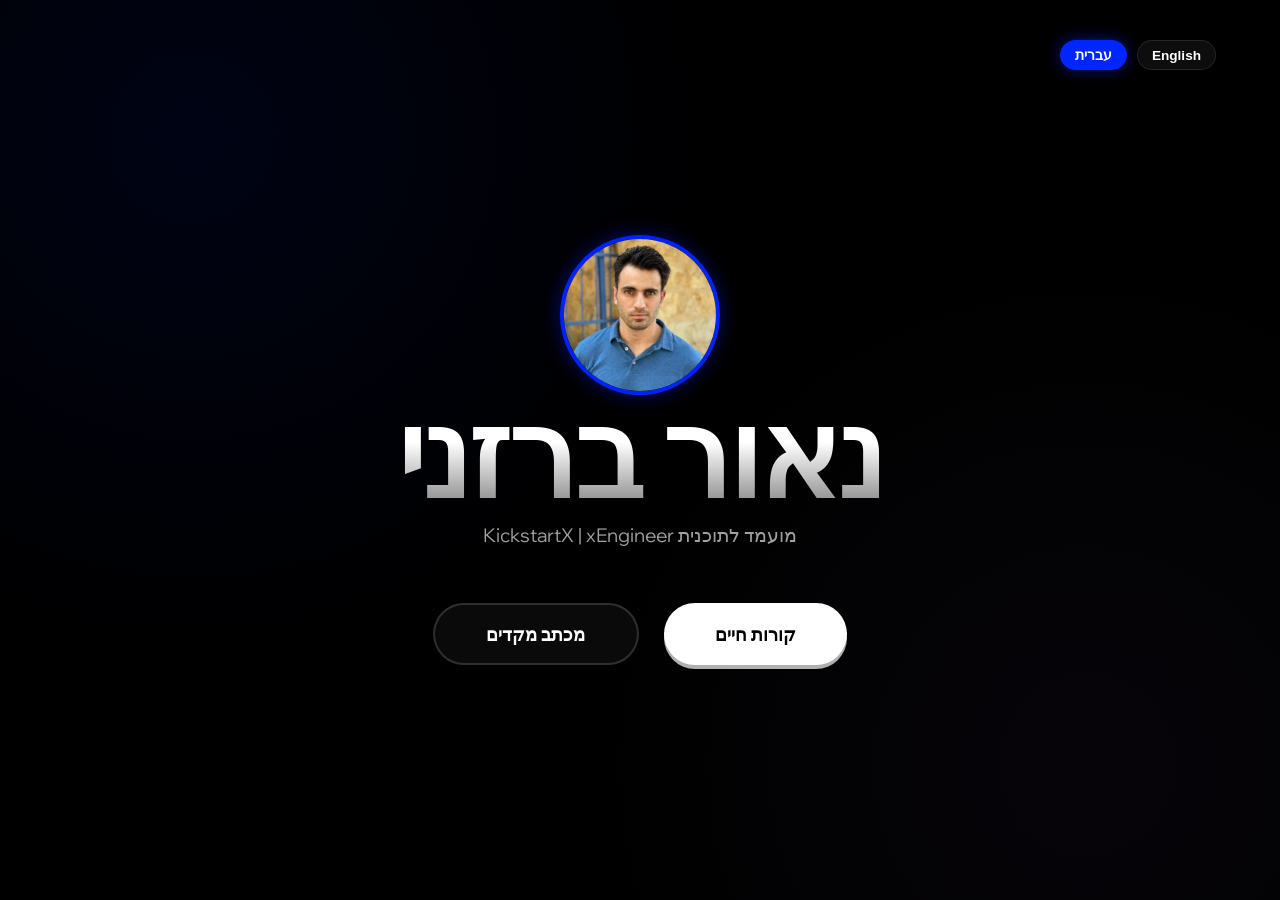
==== index.html @ b4fd2a39 "Add files via upload" ====
<!doctype html>
<html lang="he" dir="rtl">
  <head>
    <meta charset="UTF-8" />
    <meta name="viewport" content="width=device-width, initial-scale=1.0" />
    <title>Naor Barazani | xEngineer Candidate</title>
    <link rel="stylesheet" href="style.css" />
    <link rel="preconnect" href="https://fonts.googleapis.com" />
    <link rel="preconnect" href="https://fonts.gstatic.com" crossorigin />
    <link
      href="https://fonts.googleapis.com/css2?family=Wix+Madefor+Display:wght@400;500;700;800&display=swap"
      rel="stylesheet"
    />
  </head>
  <body class="index-page lang-he">
    <header class="header">
      <div class="lang-switch">
        <button class="lang-btn" id="btn-en" onclick="setLanguage('en')">
          English
        </button>
        <button class="lang-btn active" id="btn-he" onclick="setLanguage('he')">
          עברית
        </button>
      </div>
    </header>

    <main class="main-content">
      <div class="profile-container">
        <img src="naor.jpg" alt="Naor Barazani" class="profile-img" />
      </div>
      <h1 class="hero-title" id="text-title">נאור ברזני</h1>
      <p class="hero-subtitle" id="text-subtitle">
        מועמד לתוכנית KickstartX | xEngineer
      </p>

      <div class="cta-buttons">
        <a href="cv.html" class="btn-main btn-cv" id="text-cv">קורות חיים</a>
        <a href="coverletter.html" class="btn-main btn-cover" id="text-cover"
          >מכתב מקדים</a
        >
      </div>
    </main>

    <div class="pdf-download">
      <a href="Naor_Barazani_CV.pdf" download class="btn-pdf">
        <svg
          width="16"
          height="16"
          viewBox="0 0 16 16"
          fill="none"
          xmlns="http://www.w3.org/2000/svg"
        >
          <path d="M8 11L3 6H6V1H10V6H13L8 11Z" fill="white" />
          <path d="M1 13H15V15H1V13Z" fill="white" />
        </svg>
        <span id="text-pdf">הורד PDF</span>
      </a>
    </div>

    <script src="script.js"></script>
  </body>
</html>
---- style.css ----
/* --- UI Variables --- */
:root {
  --bg-dark: #000000;
  --wix-blue: #0026ff;
  --wix-glow: rgba(0, 38, 255, 0.5);
  --text-main: #ffffff;
  --text-dim: #a1a1a1;
  --font-main: "Wix Madefor Display", sans-serif;
  --transition: all 0.3s cubic-bezier(0.4, 0, 0.2, 1);
}

* {
  margin: 0;
  padding: 0;
  box-sizing: border-box;
}

body {
  font-family: var(--font-main);
  background-color: var(--bg-dark);
  color: var(--text-main);
  min-height: 100vh;
  display: flex;
  flex-direction: column;
  overflow-x: hidden;
  background-image:
    radial-gradient(
      circle at 15% 15%,
      rgba(0, 38, 255, 0.08) 0%,
      transparent 40%
    ),
    radial-gradient(
      circle at 85% 85%,
      rgba(127, 83, 172, 0.05) 0%,
      transparent 40%
    );
}

/* --- Header & Navigation --- */
.header {
  width: 100%;
  padding: 2.5rem 5%;
  position: fixed;
  top: 0;
  z-index: 1000;
  display: flex;
}

[dir="rtl"] .header {
  justify-content: flex-start;
}
[dir="ltr"] .header {
  justify-content: flex-end;
}

.lang-btn {
  background: rgba(255, 255, 255, 0.05);
  border: 1px solid rgba(255, 255, 255, 0.1);
  color: var(--text-dim);
  padding: 8px 18px;
  border-radius: 100px;
  cursor: pointer;
  font-weight: 600;
  transition: var(--transition);
}

.lang-btn.active {
  background: var(--wix-blue);
  color: white;
  box-shadow: 0 0 15px var(--wix-glow);
}

/* --- Hero Content --- */
/* Existing container - keeps everything centered */
.main-content {
  flex: 1;
  display: flex;
  flex-direction: column;
  justify-content: center;
  align-items: center;
  text-align: center;
  padding: 0 5%;
}

/* New: Profile image wrapper */
.profile-wrapper {
  margin-bottom: 2rem; /* Spacing between image and name */
  display: flex;
  justify-content: center;
  align-items: center;
}

/* New: Circular profile image with your brand's neon blue border */
.profile-img {
  width: 160px; /* Adjust size as needed */
  height: 160px;
  border-radius: 50%; /* Makes the image circular */
  object-fit: cover; /* Prevents image distortion */
  border: 4px solid #0022ff; /* Your signature blue color */
  box-shadow: 0 0 20px rgba(0, 34, 255, 0.4); /* Neon glow effect */
  transition:
    transform 0.3s ease,
    box-shadow 0.3s ease; /* Smooth hover animation */
}

/* Subtle hover effect for better UX */
.profile-img:hover {
  transform: scale(1.05);
  box-shadow: 0 0 30px rgba(0, 34, 255, 0.6);
}

.hero-title {
  font-weight: 800;
  line-height: 0.9;
  margin-bottom: 1rem;
  background: linear-gradient(180deg, #ffffff 40%, #888888 100%);
  -webkit-background-clip: text;
  background-clip: text;
  -webkit-text-fill-color: transparent;
  transition: all 0.3s ease;
  display: block;
  margin-left: auto;
  margin-right: auto;
}

/* --- התיקון הקריטי לאיזון הכותרות --- */

/* הגדרות לעברית */
.lang-he .hero-title {
  font-size: clamp(3.5rem, 10vw, 7.5rem);
  letter-spacing: -2px;
  max-width: 100%;
}

/* הגדרות לאנגלית - הקטנה דרסטית של ה-Viewport units */
.lang-en .hero-title {
  /* הקטנו מ-10vw ל-7.5vw כדי שהאותיות יהיו באותה פרופורציה לעברית */
  font-size: clamp(2.5rem, 7.5vw, 5.5rem);
  letter-spacing: -3px;
  max-width: 15ch; /* הגבלת רוחב לפי כמות תווים */
}

.hero-subtitle {
  font-size: clamp(0.9rem, 1.8vw, 1.2rem);
  color: var(--text-dim);
  margin-bottom: 3.5rem;
}

/* --- Buttons --- */
.cta-buttons {
  display: flex;
  gap: 25px;
}

.btn-main {
  padding: 1.1rem 3.2rem;
  font-size: 1.1rem;
  font-weight: 800;
  text-decoration: none;
  border-radius: 100px;
  transition: var(--transition);
  display: flex;
  align-items: center;
  justify-content: center;
  text-transform: uppercase;
}

.btn-cv {
  background: #ffffff;
  color: #000000;
  box-shadow: 0 4px 0px #b0b0b0;
}

.btn-cv:hover {
  transform: translateY(-5px);
  background: var(--wix-blue);
  color: #ffffff;
  box-shadow: 0 15px 30px var(--wix-glow);
}

.btn-cover {
  background: rgba(255, 255, 255, 0.04);
  color: #ffffff;
  border: 2px solid rgba(255, 255, 255, 0.15);
  backdrop-filter: blur(12px);
  -webkit-backdrop-filter: blur(12px);
}

.btn-cover:hover {
  transform: translateY(-5px);
  border-color: #ffffff;
  background: rgba(255, 255, 255, 0.1);
}

/* הסרת PDF בדף הבית */
.index-page .pdf-download {
  display: none !important;
}

/* --- Mobile Fixes --- */
@media (max-width: 768px) {
  .cta-buttons {
    flex-direction: column;
    width: 100%;
    gap: 15px;
  }
  .btn-main {
    width: 100%;
    padding: 1rem;
  }

  .lang-en .hero-title {
    font-size: 2.8rem;
  }
  .lang-he .hero-title {
    font-size: 3.5rem;
  }
}

/* Container - הגדלת השוליים הפנימיים לאחידות */
.resume-container {
  max-width: 800px;
  width: 100%;
  margin: 40px auto; /* הוספת מרווח של 40 פיקסלים מלמעלה ומרכוז */

  /* הפרדה ויזואלית: רקע אפור כהה ובורדר לבן בולט */
  background: rgba(30, 30, 35, 0.95);
  border: 1.5px solid #ffffff; /* הבורדר הלבן שביקשת */

  border-radius: 12px;
  padding: 60px;
  box-shadow: 0 40px 100px rgba(0, 0, 0, 0.8);
  position: relative; /* מבטיח שהבורדר ירונדר נכון בשכבה שלו */
  z-index: 1;
}

.resume-page {
  padding-top: 100px; /* מרווח שמאפשר לבורדר העליון לנשום מתחת לתפריט */
  background-color: #000;
  min-height: 100vh;
}

/* יישור טקסט דו-צדדי - זה מה שיוצר קווים ישרים בסוף כל שורה */
.resume-section {
  margin-bottom: 40px;
  text-align: justify;
  text-justify: inter-word;
}

/* כותרות סקשן - נשארות במרכז ליצירת סדר ויזואלי */
.resume-section h3 {
  text-align: center;
  color: var(--wix-blue);
  border-bottom: 1px solid rgba(0, 38, 255, 0.3);
  display: block;
  padding-bottom: 10px;
  margin-bottom: 25px;
  font-size: 1.2rem;
}

/* כותרות תפקיד - יישור לקצוות (שם תפקיד בימין, תאריך בשמאל) */
.experience-item {
  margin-bottom: 30px;
}

.item-header {
  display: flex;
  justify-content: space-between; /* זה יוצר יישור מושלם לקצוות */
  align-items: baseline;
  margin-bottom: 10px;
  border-right: 3px solid var(--wix-blue);
  padding-right: 15px;
}

/* רשימות - יישור נקי ללא גלישה מבולגנת */
ul {
  padding-right: 20px;
  list-style: none;
  text-align: right; /* מוודא שהרשימה לא נמרחת ב-justify אם היא קצרה */
}

li {
  position: relative;
  margin-bottom: 10px;
  color: var(--text-dim);
}

li::before {
  content: "•";
  color: var(--wix-blue);
  position: absolute;
  right: -15px;
}

/* --- Header ניווט מעוצב --- */
.main-nav {
  position: fixed;
  top: 0;
  left: 0;
  right: 0;
  height: 80px;
  background: rgba(0, 0, 0, 0.85); /* מעט יותר אטום כדי להפריד מהתוכן */
  backdrop-filter: blur(15px);
  -webkit-backdrop-filter: blur(15px);
  display: flex;
  justify-content: space-between;
  align-items: center;
  padding: 0 60px;
  border-bottom: 1px solid rgba(255, 255, 255, 0.1);
  z-index: 1000; /* נשאר מעל הכל */
}

/* איזון הצדדים כדי שהמרכז יהיה מדויק */
.lang-switch,
.nav-spacer {
  flex: 1;
  display: flex;
  gap: 10px;
}

.nav-spacer {
  justify-content: flex-end; /* שומר על איזון ויזואלי */
}

/* תפריט הניווט המרכזי */
.nav-links {
  flex: 2;
  display: flex;
  justify-content: center;
  gap: 35px;
}

.nav-item {
  color: #ffffff;
  text-decoration: none;
  font-size: 1rem;
  font-weight: 600;
  letter-spacing: 0.5px;
  position: relative;
  padding: 10px 0;
  transition: var(--transition);
  opacity: 0.8;
}

.nav-item:hover {
  opacity: 1;
  color: var(--wix-blue);
}

/* אפקט קו תחתון אופנתי ב-Hover */
.nav-item::after {
  content: "";
  position: absolute;
  bottom: 0;
  left: 50%;
  width: 0;
  height: 2px;
  background: var(--wix-blue);
  transition: 0.3s;
  transform: translateX(-50%);
}

.nav-item:hover::after {
  width: 100%;
}

/* כפתורי שפה */
.lang-btn {
  background: rgba(255, 255, 255, 0.05);
  border: 1px solid rgba(255, 255, 255, 0.1);
  color: white;
  padding: 6px 14px;
  border-radius: 20px;
  font-size: 0.85rem;
  cursor: pointer;
  text-decoration: none;
  transition: 0.3s;
}

.lang-btn:hover {
  background: rgba(255, 255, 255, 0.15);
}

.lang-btn.active {
  background: var(--wix-blue);
  border-color: var(--wix-blue);
  box-shadow: 0 0 15px var(--wix-glow);
}

/* התאמה לנייד */
@media (max-width: 768px) {
  .main-nav {
    padding: 0 20px;
  }
  .nav-links {
    gap: 15px;
  }
  .nav-item {
    font-size: 0.9rem;
  }
}

/* עיצוב כפתור הלינק לפרויקט */
.project-link {
  display: inline-flex;
  align-items: center;
  margin-top: 10px;
  padding: 8px 16px;
  background: rgba(0, 153, 255, 0.1); /* כחול שקוף עדין */
  color: #0099ff; /* הכחול של Wix */
  border: 1px solid #0099ff;
  border-radius: 4px;
  text-decoration: none;
  font-size: 0.85rem;
  font-weight: 600;
  transition: all 0.3s ease;
}

.project-link:hover {
  background: #0099ff;
  color: #ffffff;
  box-shadow: 0 0 15px rgba(0, 153, 255, 0.4);
  transform: translateY(-2px);
}

/* הוספת רווח קטן לחץ */
.project-link::after {
  margin-right: 8px; /* בגלל שהדף ב-RTL */
  transition: transform 0.3s ease;
}

.project-link:hover::after {
  transform: translateX(-5px); /* מזיז את החץ שמאלה ב-Hover */
}

/* עיצוב הכותרת הכחולה הממורכזת */
.section-title {
  color: #0022ff; /* או הכחול הספציפי שבו השתמשת לניסיון תעסוקתי */
  text-align: center;
  font-size: 1.5rem;
  margin-bottom: 20px;
  font-weight: bold;
}

/* עיצוב הטקסט שמתחת לכותרת */
.profile-text {
  font-size: 0.95rem; /* גודל זהה לטקסט הפירוט ב-li */
  color: #e0e0e0; /* צבע הטקסט הבהיר מהתמונה */
  line-height: 1.6;
  text-align: right; /* יישור לימין כפי שמופיע בתמונות ה-RTL שלך */
  margin: 0 auto 30px auto;
  max-width: 90%; /* מבטיח שהטקסט יישאר ממורכז ויזואלית בדף */
}

.resume-header {
  text-align: center; /* ממרכז את כל התוכן בראש הדף */
  margin-bottom: 40px;
  padding: 20px 0;
}

.resume-header h1 {
  font-size: 2.2rem;
  color: #ffffff; /* לבן כפי שמופיע בתמונה */
  margin-bottom: 5px;
  font-weight: bold;
}

.tagline {
  font-size: 1.2rem;
  color: #0022ff; /* הכחול שבו השתמשת לכותרות הראשיות */
  margin-bottom: 15px;
  font-weight: normal;
}

.contact-info {
  font-size: 0.95rem;
  color: #e0e0e0; /* אפור בהיר שתואם לטקסט הפירוט */
  display: flex;
  justify-content: center; /* ממרכז את פרטי הקשר בשורה אחת */
  gap: 10px;
}

.sep {
  color: #555; /* צבע עדין למפרידים */
}

.download-btn {
  padding: 8px 18px;
  font-size: 0.85rem;
  /* רקע כחול בולט */
  background-color: #0022ff;
  /* טקסט לבן לניגודיות */
  color: #ffffff;
  border: 1px solid #0022ff;
  border-radius: 4px;
  text-decoration: none;
  font-weight: bold;
  transition: all 0.3s ease;
  display: inline-flex;
  align-items: center;
  gap: 8px;
  /* הוספת צל עדין שייתן עומק */
  box-shadow: 0 2px 10px rgba(0, 34, 255, 0.3);
}

/* אפקט מעבר עכבר - להיפך (Outline) */
.download-btn:hover {
  background-color: transparent;
  color: #0022ff;
  box-shadow: 0 4px 15px rgba(0, 34, 255, 0.5);
  transform: translateY(-1px);
}

/* 1. הגדרת כיווניות גלובלית LTR (Left-to-Right) */
body.en-version {
  direction: ltr; /* מחליף את ה-RTL של הגרסה העברית */
  text-align: left; /* יישור ברירת מחדל לשמאל */
  unicode-bidi: embed;
}

/* 2. ניווט עליון (הדוגמה שבתמונה) */
.en-version header {
  flex-direction: row; /* מבטיח יישור לשמאל */
  justify-content: flex-start; /* דוחף הכל לשמאל */
}

/* 3. כותרת הפרופיל והפרטים האישיים */
.en-version .cv-header {
  text-align: center; /* השם והתואר נשארים ממורכזים */
}

.en-version .tagline {
  /* התואר הכחול "AI Full Stack Developer" נשאר ממורכז */
  text-align: center;
}

.en-version .contact-info {
  text-align: center; /* שורת פרטי הקשר נשארת ממורכזת */
}

/* 4. פסקת הפרופיל האישי */
.en-version .profile-paragraph {
  direction: ltr; /* מוודא זרימה משמאל לימין */
  text-align: justify; /* יישור לשני הצדדים */

  /* תוספות מומלצות לאנגלית: */
  hyphens: auto; /* מאפשר שבירת מילים עם מקף כדי למנוע רווחים ענקיים */
  line-height: 1.6; /* רווח שורה שמשפר מאוד את הקריאות ביישור כזה */
  text-justify: inter-word; /* אלגוריתם יישור שטוב במיוחד לדפדפנים מודרניים */
}

/* הקונטיינר הראשי של הפריט */
.en-item {
  direction: ltr;
  text-align: left;
  margin-bottom: 30px;
}

/* הכותרת עם הפס הכחול בצד שמאל */
.en-header {
  display: flex;
  justify-content: space-between;
  align-items: baseline;
  border-left: 2px solid #0022ff; /* הקו עובר לשמאל */
  border-right: none; /* מוודא שאין קו בימין */
  padding-left: 15px; /* רווח מהקו הכחול */
  padding-right: 0;
  margin-bottom: 15px;
}

/* הגדרות הרשימה */
.en-list {
  list-style: none;
  padding-left: 25px; /* רווח בשמאל בשביל הנקודות */
  padding-right: 0;
}

/* הנקודה הכחולה (הבולט) בצד שמאל */
.en-li {
  position: relative;
  margin-bottom: 12px;
  line-height: 1.5;
}

.en-li::before {
  content: "•";
  color: #0022ff;
  font-weight: bold;
  position: absolute;
  left: -15px; /* מציב את הנקודה משמאל לטקסט */
  top: 0;
}

/* יישור כפתור הלינק לשמאל */
.en-item .project-link {
  display: inline-block;
  margin-top: 8px;
}
/* 5. סקשנים של ניסיון תעסוקתי והשכלה */
.en-version .section-title {
  /* הכותרות הכחולות (כמו "Professional Experience") */
  text-align: center;
}

/* 6. פריט ניסיון בודד (הכותרת של התפקיד והתאריכים) */
.en-version .experience-header {
  flex-direction: row;
  justify-content: space-between; /* התפקיד לשמאל, התאריכים לימין */
  width: 100%;
}

.en-version .job-title-group {
  text-align: left; /* התפקיד ושם החברה מיושרים לשמאל */
}

.en-version .date-range {
  text-align: right; /* התאריכים (2025-Present) מיושרים לימין */
}

/* 7. בולטים (ה-li) של פירוט התפקיד */
.en-version .experience-details li {
  text-align: left;
  direction: ltr;
  padding-left: 0;
  padding-right: 0;
}

/* 8. המפריד הכחול הצדי */
.en-version .details-divider {
  border-right: none;
  border-left: 3px solid #0022ff; /* מעביר את הקו הכחול לצד שמאל */
  padding-right: 0;
  padding-left: 15px;
  margin-right: 0;
  margin-left: 15px;
}

/* 9. הבולטים הכחולים (הנקודה שבצד) */
.en-version .bullet {
  right: auto;
  left: -18px; /* מעביר את הנקודה לצד שמאל של הטקסט */
}

/* --- Cover Letter Page Specific Styles --- */

.subpage {
  font-family: var(--font-main);
  background-color: var(--bg-dark); /* #000000 */
  color: var(--text-main); /* #ffffff */
  min-height: 100vh;
  /* הרקע המדורג מה-CV */
  background-image:
    radial-gradient(
      circle at 15% 15%,
      rgba(0, 38, 255, 0.08) 0%,
      transparent 40%
    ),
    radial-gradient(
      circle at 85% 85%,
      rgba(127, 83, 172, 0.05) 0%,
      transparent 40%
    );
  display: flex;
  flex-direction: column;
}

.cover-letter-text {
  max-width: 800px;
  width: 90%;
  margin: 100px auto 40px auto;
  padding: 60px;

  /* עיצוב הקונטיינר כפי שביקשת - כמו ב-CV */
  background: rgba(30, 30, 35, 0.95); /* הרקע הכהה של ה-CV */
  border: 1.5px solid #ffffff; /* הבורדר הלבן */
  border-radius: 12px;
  box-shadow: 0 40px 100px rgba(0, 0, 0, 0.8);

  line-height: 1.8;
  color: var(--text-main); /* לבן לכותרות ולטקסט כללי */
}

.cover-letter-text h1 {
  font-size: clamp(2rem, 5vw, 2.5rem);
  color: var(--text-main);
  text-align: center;
  margin-bottom: 40px;
  font-weight: 800;
  border-bottom: 3px solid var(--wix-blue); /* פס כחול מתחת לכותרת */
  display: inline-block;
  padding-bottom: 10px;
  /* אפקט גרדיאנט לכותרת כמו ב-CV */
  background: linear-gradient(180deg, #ffffff 40%, #888888 100%);
  -webkit-background-clip: text;
  background-clip: text;
  -webkit-text-fill-color: transparent;
}

.cover-letter-text p {
  margin-bottom: 25px;
  font-size: 1.05rem;
  color: var(--text-dim); /* אפור בהיר #a1a1a1 לקריאות נוחה */
  text-align: justify;
  text-justify: inter-word;
}

.cover-letter-text .intro {
  font-size: 1.25rem;
  margin-bottom: 30px;
  color: var(--text-main);
}

.cover-letter-text strong {
  color: var(--wix-blue); /* #0026ff - הכחול של Wix להדגשות */
  font-weight: 700;
}

.cover-letter-text .closing {
  margin-top: 40px;
  border-top: 1px solid rgba(255, 255, 255, 0.1);
  padding-top: 20px;
}

/* סגנון לקישור החזרה */
.back-link {
  display: inline-block;
  margin: 20px;
  text-decoration: none;
  color: var(--text-dim);
  font-weight: bold;
  transition: var(--transition);
}

.back-link:hover {
  color: var(--wix-blue);
  transform: translateX(5px);
}

/* התאמה לנייד */
@media (max-width: 768px) {
  .cover-letter-text {
    margin: 80px 15px 20px 15px;
    padding: 30px;
    text-align: right; /* ביטול ה-justify בנייד */
  }

  .cover-letter-text h1 {
    font-size: 1.8rem;
  }
}
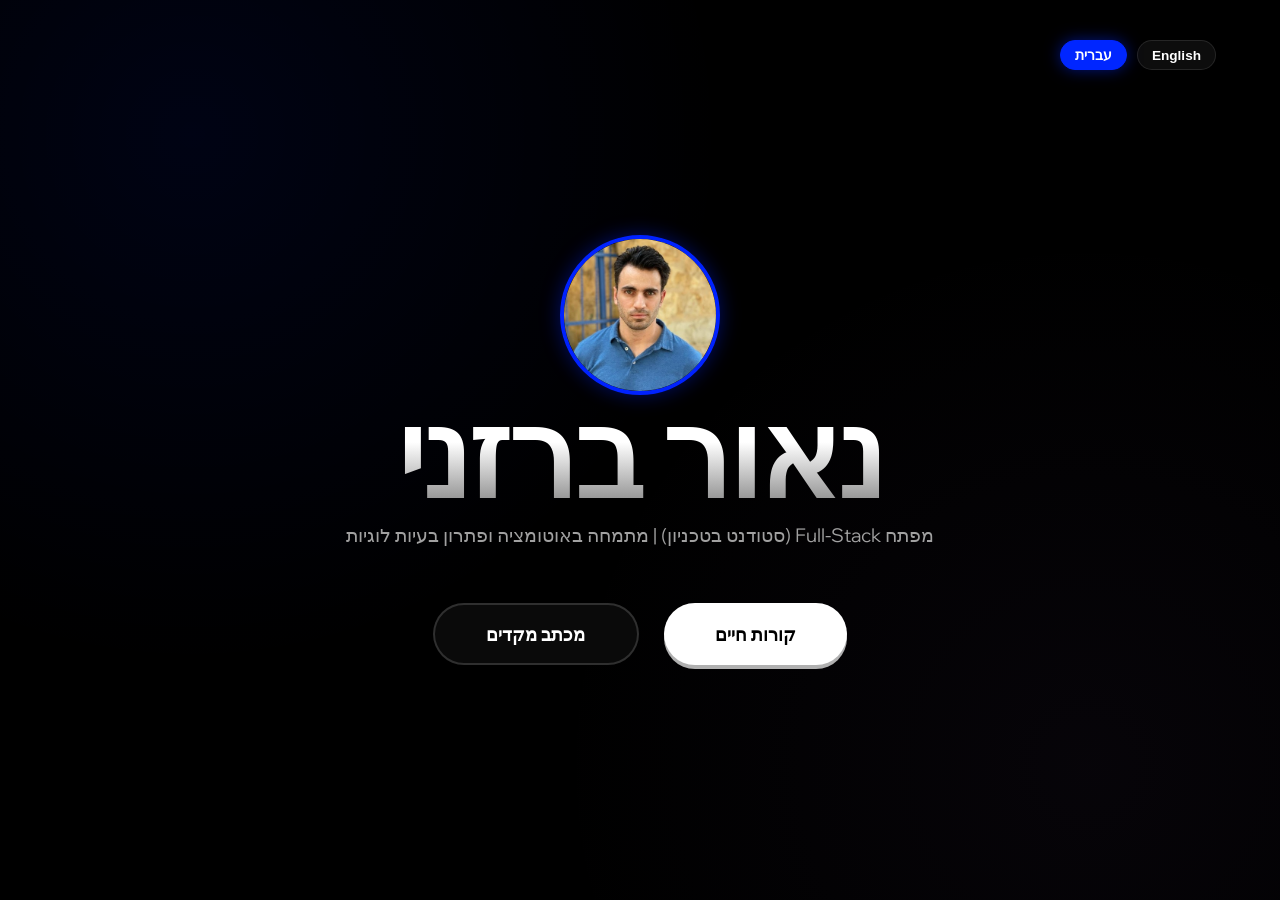
==== commit 19123e75: "Add files via upload" ====
--- a/index.html
+++ b/index.html
@@ -30,7 +30,7 @@
       </div>
       <h1 class="hero-title" id="text-title">נאור ברזני</h1>
       <p class="hero-subtitle" id="text-subtitle">
-        מועמד לתוכנית KickstartX | xEngineer
+        מפתח Full-Stack (סטודנט בטכניון) | מתמחה באוטומציה ופתרון בעיות לוגיות
       </p>
 
       <div class="cta-buttons">
@@ -41,7 +41,7 @@
       </div>
     </main>
 
-    <div class="pdf-download">
+    <!-- <div class="pdf-download">
       <a href="Naor_Barazani_CV.pdf" download class="btn-pdf">
         <svg
           width="16"
@@ -55,7 +55,7 @@
         </svg>
         <span id="text-pdf">הורד PDF</span>
       </a>
-    </div>
+    </div> -->
 
     <script src="script.js"></script>
   </body>
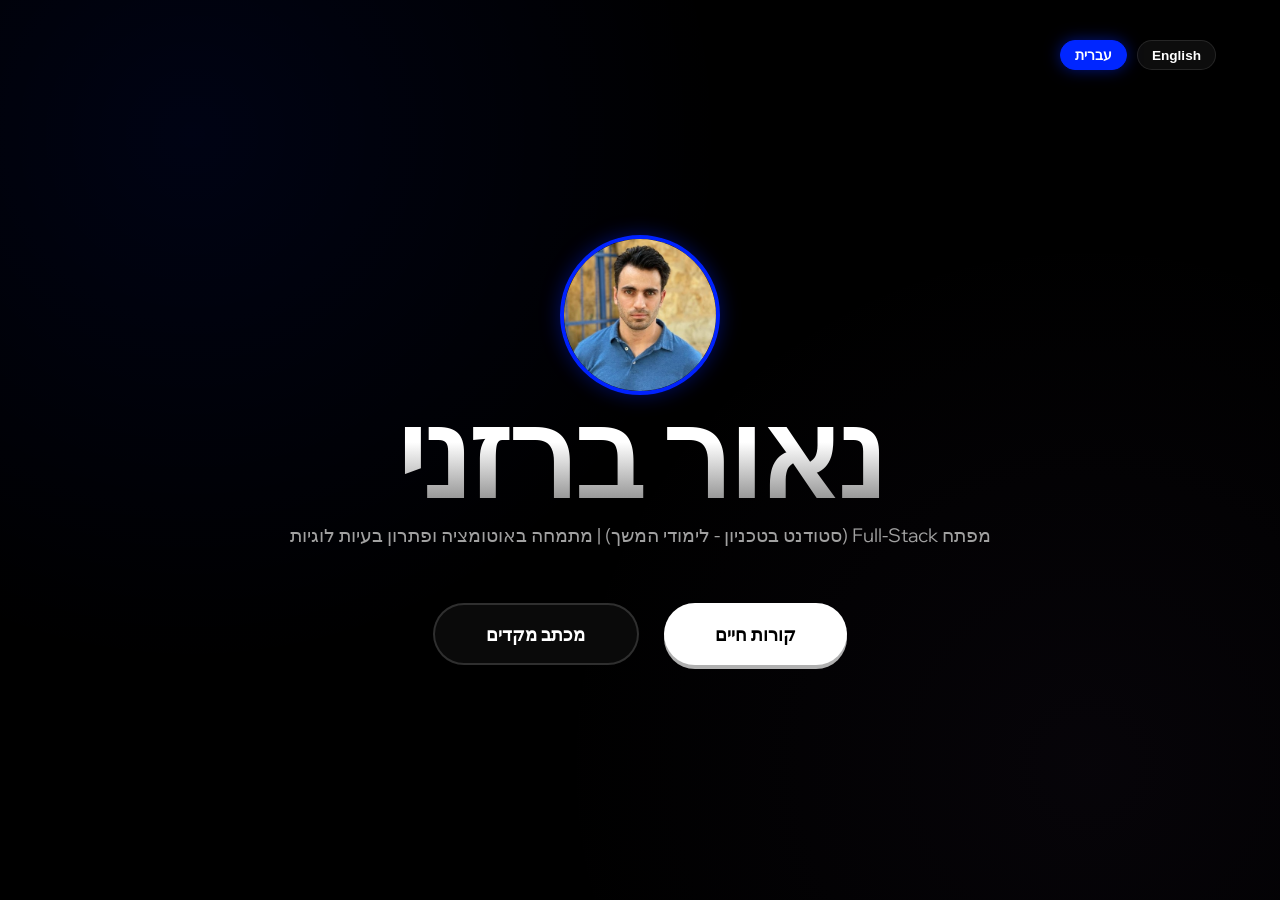
==== commit a02a20e9: "Add files via upload" ====
--- a/index.html
+++ b/index.html
@@ -3,7 +3,7 @@
   <head>
     <meta charset="UTF-8" />
     <meta name="viewport" content="width=device-width, initial-scale=1.0" />
-    <title>Naor Barazani | xEngineer Candidate</title>
+    <title>Naor Barazani | Home</title>
     <link rel="stylesheet" href="style.css" />
     <link rel="preconnect" href="https://fonts.googleapis.com" />
     <link rel="preconnect" href="https://fonts.gstatic.com" crossorigin />
@@ -30,7 +30,8 @@
       </div>
       <h1 class="hero-title" id="text-title">נאור ברזני</h1>
       <p class="hero-subtitle" id="text-subtitle">
-        מפתח Full-Stack (סטודנט בטכניון) | מתמחה באוטומציה ופתרון בעיות לוגיות
+        מפתח Full-Stack (סטודנט בטכניון - לימודי המשך) | מתמחה באוטומציה ופתרון
+        בעיות לוגיות
       </p>
 
       <div class="cta-buttons">
--- a/style.css
+++ b/style.css
@@ -250,12 +250,16 @@
 /* כותרות סקשן - נשארות במרכז ליצירת סדר ויזואלי */
 .resume-section h3 {
   text-align: center;
-  color: var(--wix-blue);
-  border-bottom: 1px solid rgba(0, 38, 255, 0.3);
+  color: #ffffff; /* לבן בוהק */
+  font-weight: 700;
+
+  /* הילה סופר עדינה - רק כדי להפריד מהרקע בלי "ללכלך" את האותיות */
+  text-shadow: 0 0 2px rgba(255, 255, 255, 0.4);
+  border-bottom: 5px solid rgba(0, 38, 255, 0.3);
   display: block;
   padding-bottom: 10px;
   margin-bottom: 25px;
-  font-size: 1.2rem;
+  font-size: 1.5rem;
 }
 
 /* כותרות תפקיד - יישור לקצוות (שם תפקיד בימין, תאריך בשמאל) */
@@ -433,9 +437,11 @@
   transform: translateX(-5px); /* מזיז את החץ שמאלה ב-Hover */
 }
 
-/* עיצוב הכותרת הכחולה הממורכזת */
 .section-title {
-  color: #0022ff; /* או הכחול הספציפי שבו השתמשת לניסיון תעסוקתי */
+  color: #ffffff; /* לבן בוהק */
+
+  /* הילה סופר עדינה - רק כדי להפריד מהרקע בלי "ללכלך" את האותיות */
+  text-shadow: 0 0 2px rgba(255, 255, 255, 0.4);
   text-align: center;
   font-size: 1.5rem;
   margin-bottom: 20px;
@@ -453,31 +459,61 @@
 }
 
 .resume-header {
-  text-align: center; /* ממרכז את כל התוכן בראש הדף */
+  text-align: center;
   margin-bottom: 40px;
   padding: 20px 0;
 }
 
 .resume-header h1 {
   font-size: 2.2rem;
-  color: #ffffff; /* לבן כפי שמופיע בתמונה */
+  color: #ffffff;
   margin-bottom: 5px;
-  font-weight: bold;
+  font-weight: 800;
+  /* הוספת זוהר עדין מאוד גם לשם */
+  text-shadow: 0 0 10px rgba(255, 255, 255, 0.2);
 }
 
 .tagline {
-  font-size: 1.2rem;
-  color: #0022ff; /* הכחול שבו השתמשת לכותרות הראשיות */
+  font-size: 1.4rem;
+  color: #ffffff;
+  font-weight: 700;
+  text-shadow: 0 0 3px rgba(255, 255, 255, 0.4);
+  letter-spacing: 0.5px;
   margin-bottom: 15px;
-  font-weight: normal;
 }
 
 .contact-info {
   font-size: 0.95rem;
-  color: #e0e0e0; /* אפור בהיר שתואם לטקסט הפירוט */
-  display: flex;
-  justify-content: center; /* ממרכז את פרטי הקשר בשורה אחת */
-  gap: 10px;
+  color: #ffffff; /* לבן לכל הפרטים הכלליים */
+  display: flex;
+  justify-content: center;
+  align-items: center;
+  flex-wrap: wrap;
+  gap: 12px;
+}
+
+/* עיצוב הקישורים (GitHub, LinkedIn) בתוך ה-Header */
+.contact-info a {
+  color: #00d4ff; /* תכלת ניאון קריא ובולט */
+  text-decoration: none;
+  font-weight: 600;
+  border-bottom: 1px solid rgba(0, 212, 255, 0.2);
+  transition: all 0.3s ease;
+  text-shadow: 0 0 5px rgba(0, 212, 255, 0.3);
+}
+
+/* אפקט Hover לקישורים */
+.contact-info a:hover {
+  color: #ffffff;
+  border-bottom: 1px solid #ffffff;
+  text-shadow: 0 0 8px rgba(255, 255, 255, 0.6);
+  transform: translateY(-1px);
+}
+
+/* עיצוב המפרידים (|) */
+.contact-info .sep {
+  color: #444; /* אפור כהה כדי שלא יגנבו את הפוקוס */
+  font-weight: normal;
 }
 
 .sep {
@@ -748,3 +784,95 @@
     font-size: 1.8rem;
   }
 }
+
+/* --- Mobile Responsive Fixes --- */
+@media (max-width: 768px) {
+  /* סידור פרטי הקשר בעמודה במקום שורה */
+  .contact-info {
+    flex-direction: column;
+    align-items: center;
+    gap: 8px; /* רווח קטן בין השורות */
+    margin-top: 15px;
+  }
+
+  /* הסרת הקווים המפרידים (|) כי הם לא מתאימים לעמודה */
+  .contact-info .sep {
+    display: none;
+  }
+
+  /* התאמת גודל כותרת המשנה בנייד */
+  .tagline {
+    font-size: 1.1rem;
+    padding: 0 10px;
+    line-height: 1.3;
+  }
+
+  /* הגדלת הריווח לקונטיינר הראשי כדי שהטקסט לא ייצמד לקצוות */
+  .resume-container {
+    padding: 30px 20px;
+    margin: 20px 10px;
+  }
+
+  /* התאמת כפתור ההורדה לנייד */
+  .resume-header {
+    display: flex;
+    flex-direction: column;
+    align-items: center;
+  }
+
+  .download-btn {
+    margin-top: 20px;
+    width: fit-content;
+  }
+}
+
+.en-version {
+  direction: ltr;
+  text-align: left;
+}
+
+/* מוודא שהכפתורים של השפה נשארים במקום הנכון גם באנגלית */
+.en-mode .main-nav {
+  direction: ltr;
+  flex-direction: row;
+}
+
+.en-mode .nav-links {
+  margin-right: auto;
+  margin-left: 0;
+}
+
+/* --- עיצוב הדגשות וקישורים: גרסה נקייה ומקצועית --- */
+
+/* פונה לכל הטקסט המודגש (strong) במכתב ובקורות החיים */
+.cover-letter-text strong,
+.cv-content strong,
+.subpage strong {
+  color: #ffffff; /* לבן בוהק */
+  font-weight: 700;
+
+  /* הילה סופר עדינה - רק כדי להפריד מהרקע בלי "ללכלך" את האותיות */
+  text-shadow: 0 0 2px rgba(255, 255, 255, 0.4);
+
+  letter-spacing: 0.2px;
+}
+
+/* עיצוב קישורים (a) - נקי וללא קו תחתון ברירת מחדל */
+.cover-letter-text a,
+.cv-content a,
+.subpage a {
+  color: #ffffff;
+  text-decoration: none;
+  font-weight: 700;
+  /* קו תחתון דק וכמעט שקוף שמתחזק ב-Hover */
+  border-bottom: 1px solid rgba(255, 255, 255, 0.2);
+  transition: all 0.2s ease-in-out;
+}
+
+/* אפקט Hover לקישורים בלבד - אינטראקטיביות עדינה */
+.cover-letter-text a:hover,
+.cv-content a:hover {
+  border-bottom: 1px solid rgba(255, 255, 255, 0.8);
+  text-shadow: 0 0 5px rgba(255, 255, 255, 0.5);
+  opacity: 0.9;
+}
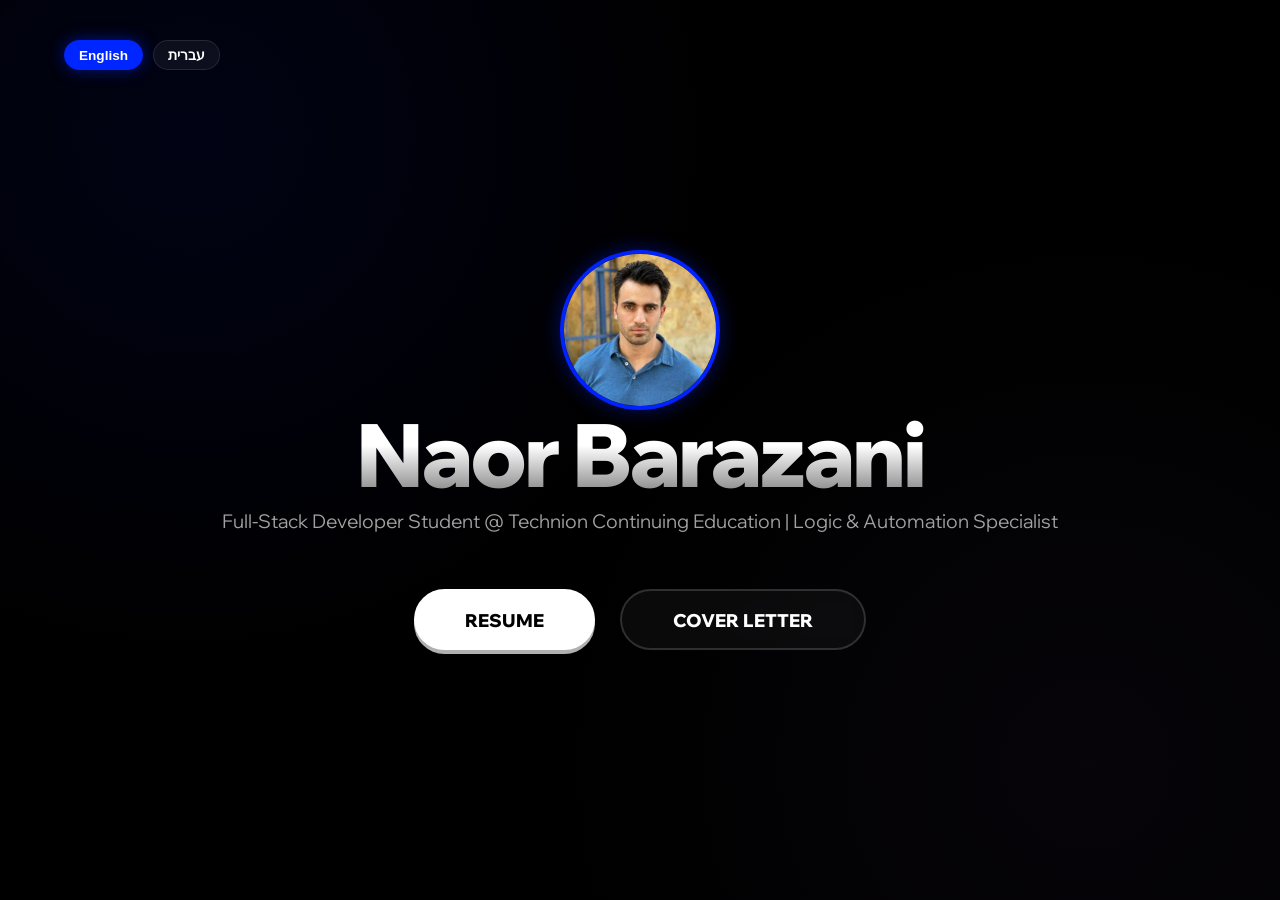
==== commit e6caeb4a: "Add files via upload" ====
--- a/index.html
+++ b/index.html
@@ -3,7 +3,7 @@
   <head>
     <meta charset="UTF-8" />
     <meta name="viewport" content="width=device-width, initial-scale=1.0" />
-    <title>Naor Barazani | Home</title>
+    <title>Naor Barazani</title>
     <link rel="stylesheet" href="style.css" />
     <link rel="preconnect" href="https://fonts.googleapis.com" />
     <link rel="preconnect" href="https://fonts.gstatic.com" crossorigin />
--- a/style.css
+++ b/style.css
@@ -269,31 +269,89 @@
 
 .item-header {
   display: flex;
-  justify-content: space-between; /* זה יוצר יישור מושלם לקצוות */
+  justify-content: space-between;
   align-items: baseline;
   margin-bottom: 10px;
+  /* מחקנו מכאן את ה-border-right וה-padding-right */
+}
+
+[dir="ltr"] .profile-text, 
+[dir="ltr"] ul {
+  text-align: left;
+  text-justify: none;
+}
+
+/* כשהדף בעברית (RTL) - קו לימין */
+[dir="rtl"] .item-header {
   border-right: 3px solid var(--wix-blue);
   padding-right: 15px;
-}
-
-/* רשימות - יישור נקי ללא גלישה מבולגנת */
+  border-left: none; /* לביטחון, מבטל קו שמאלי */
+}
+
+/* כשהדף באנגלית (LTR) - קו לשמאל */
+[dir="ltr"] .item-header {
+  border-left: 3px solid var(--wix-blue);
+  padding-left: 15px;
+  border-right: none; /* לביטחון, מבטל קו ימני */
+}
+
+/* רשימות - הגדרות בסיס נקיות */
 ul {
+  list-style: none;
+  margin: 0;
+  position: relative;
+  /* מחקנו מכאן את ה-text-align וה-padding הקבועים */
+}
+
+/* --- הגדרות לפי כיוון דף --- */
+
+/* בעברית (RTL) */
+[dir="rtl"] ul {
+  text-align: right;
   padding-right: 20px;
-  list-style: none;
-  text-align: right; /* מוודא שהרשימה לא נמרחת ב-justify אם היא קצרה */
-}
-
+  padding-left: 0;
+}
+
+[dir="rtl"] li::before {
+  right: -15px;
+  left: auto;
+}
+
+/* באנגלית (LTR) */
+[dir="ltr"] ul {
+  text-align: left;
+  padding-left: 20px;
+  padding-right: 0;
+}
+
+/* הגדרה כללית לכל השורות ברשימה */
 li {
   position: relative;
   margin-bottom: 10px;
   color: var(--text-dim);
-}
-
+  /* אנחנו לא כותבים כאן text-align כדי שה-li יירש את הכיוון מה-ul */
+}
+
+/* הגדרת הנקודה הכחולה - בסיס */
 li::before {
   content: "•";
   color: var(--wix-blue);
   position: absolute;
+  top: 0; /* כדאי להוסיף כדי שהנקודה תהיה מיושרת לגובה הטקסט */
+}
+
+/* --- הגדרות מיקום הנקודה לפי שפה --- */
+
+/* בעברית - נקודה מימין */
+[dir="rtl"] li::before {
   right: -15px;
+  left: auto;
+}
+
+/* באנגלית - נקודה משמאל */
+[dir="ltr"] li::before {
+  left: -15px;
+  right: auto;
 }
 
 /* --- Header ניווט מעוצב --- */
@@ -547,134 +605,46 @@
   transform: translateY(-1px);
 }
 
-/* 1. הגדרת כיווניות גלובלית LTR (Left-to-Right) */
-body.en-version {
-  direction: ltr; /* מחליף את ה-RTL של הגרסה העברית */
-  text-align: left; /* יישור ברירת מחדל לשמאל */
-  unicode-bidi: embed;
-}
-
-/* 2. ניווט עליון (הדוגמה שבתמונה) */
-.en-version header {
-  flex-direction: row; /* מבטיח יישור לשמאל */
-  justify-content: flex-start; /* דוחף הכל לשמאל */
-}
-
-/* 3. כותרת הפרופיל והפרטים האישיים */
-.en-version .cv-header {
-  text-align: center; /* השם והתואר נשארים ממורכזים */
-}
-
-.en-version .tagline {
-  /* התואר הכחול "AI Full Stack Developer" נשאר ממורכז */
-  text-align: center;
-}
-
-.en-version .contact-info {
-  text-align: center; /* שורת פרטי הקשר נשארת ממורכזת */
-}
-
-/* 4. פסקת הפרופיל האישי */
-.en-version .profile-paragraph {
-  direction: ltr; /* מוודא זרימה משמאל לימין */
-  text-align: justify; /* יישור לשני הצדדים */
-
-  /* תוספות מומלצות לאנגלית: */
-  hyphens: auto; /* מאפשר שבירת מילים עם מקף כדי למנוע רווחים ענקיים */
-  line-height: 1.6; /* רווח שורה שמשפר מאוד את הקריאות ביישור כזה */
-  text-justify: inter-word; /* אלגוריתם יישור שטוב במיוחד לדפדפנים מודרניים */
-}
-
-/* הקונטיינר הראשי של הפריט */
-.en-item {
-  direction: ltr;
-  text-align: left;
-  margin-bottom: 30px;
-}
-
-/* הכותרת עם הפס הכחול בצד שמאל */
-.en-header {
+/* --- Intelligent Directional Layout --- */
+
+/* הגדרות כלליות לפי כיווניות */
+[dir="ltr"] { text-align: left; }
+[dir="rtl"] { text-align: right; }
+
+/* כותרות ניסיון והשכלה */
+.item-header {
   display: flex;
   justify-content: space-between;
   align-items: baseline;
-  border-left: 2px solid #0022ff; /* הקו עובר לשמאל */
-  border-right: none; /* מוודא שאין קו בימין */
-  padding-left: 15px; /* רווח מהקו הכחול */
-  padding-right: 0;
-  margin-bottom: 15px;
-}
-
-/* הגדרות הרשימה */
-.en-list {
-  list-style: none;
-  padding-left: 25px; /* רווח בשמאל בשביל הנקודות */
-  padding-right: 0;
-}
-
-/* הנקודה הכחולה (הבולט) בצד שמאל */
-.en-li {
-  position: relative;
-  margin-bottom: 12px;
-  line-height: 1.5;
-}
-
-.en-li::before {
+  margin-bottom: 10px;
+  padding: 0 15px;
+}
+
+/* הקו הכחול - עובר צד אוטומטית */
+[dir="rtl"] .item-header { border-right: 3px solid var(--wix-blue); }
+[dir="ltr"] .item-header { border-left: 3px solid var(--wix-blue); }
+
+/* רשימות (בולטים) */
+ul { list-style: none; padding: 0; }
+[dir="rtl"] ul { padding-right: 20px; }
+[dir="ltr"] ul { padding-left: 20px; }
+
+li { position: relative; margin-bottom: 10px; color: var(--text-dim); }
+
+/* מיקום הנקודה (•) */
+li::before {
   content: "•";
-  color: #0022ff;
-  font-weight: bold;
+  color: var(--wix-blue);
   position: absolute;
-  left: -15px; /* מציב את הנקודה משמאל לטקסט */
   top: 0;
 }
-
-/* יישור כפתור הלינק לשמאל */
-.en-item .project-link {
-  display: inline-block;
-  margin-top: 8px;
-}
-/* 5. סקשנים של ניסיון תעסוקתי והשכלה */
-.en-version .section-title {
-  /* הכותרות הכחולות (כמו "Professional Experience") */
-  text-align: center;
-}
-
-/* 6. פריט ניסיון בודד (הכותרת של התפקיד והתאריכים) */
-.en-version .experience-header {
-  flex-direction: row;
-  justify-content: space-between; /* התפקיד לשמאל, התאריכים לימין */
-  width: 100%;
-}
-
-.en-version .job-title-group {
-  text-align: left; /* התפקיד ושם החברה מיושרים לשמאל */
-}
-
-.en-version .date-range {
-  text-align: right; /* התאריכים (2025-Present) מיושרים לימין */
-}
-
-/* 7. בולטים (ה-li) של פירוט התפקיד */
-.en-version .experience-details li {
-  text-align: left;
-  direction: ltr;
-  padding-left: 0;
-  padding-right: 0;
-}
-
-/* 8. המפריד הכחול הצדי */
-.en-version .details-divider {
-  border-right: none;
-  border-left: 3px solid #0022ff; /* מעביר את הקו הכחול לצד שמאל */
-  padding-right: 0;
-  padding-left: 15px;
-  margin-right: 0;
-  margin-left: 15px;
-}
-
-/* 9. הבולטים הכחולים (הנקודה שבצד) */
-.en-version .bullet {
-  right: auto;
-  left: -18px; /* מעביר את הנקודה לצד שמאל של הטקסט */
+[dir="rtl"] li::before { right: -15px; }
+[dir="ltr"] li::before { left: -15px; }
+
+/* פסקת פרופיל */
+.profile-text {
+  text-align: justify;
+  text-justify: inter-word;
 }
 
 /* --- Cover Letter Page Specific Styles --- */
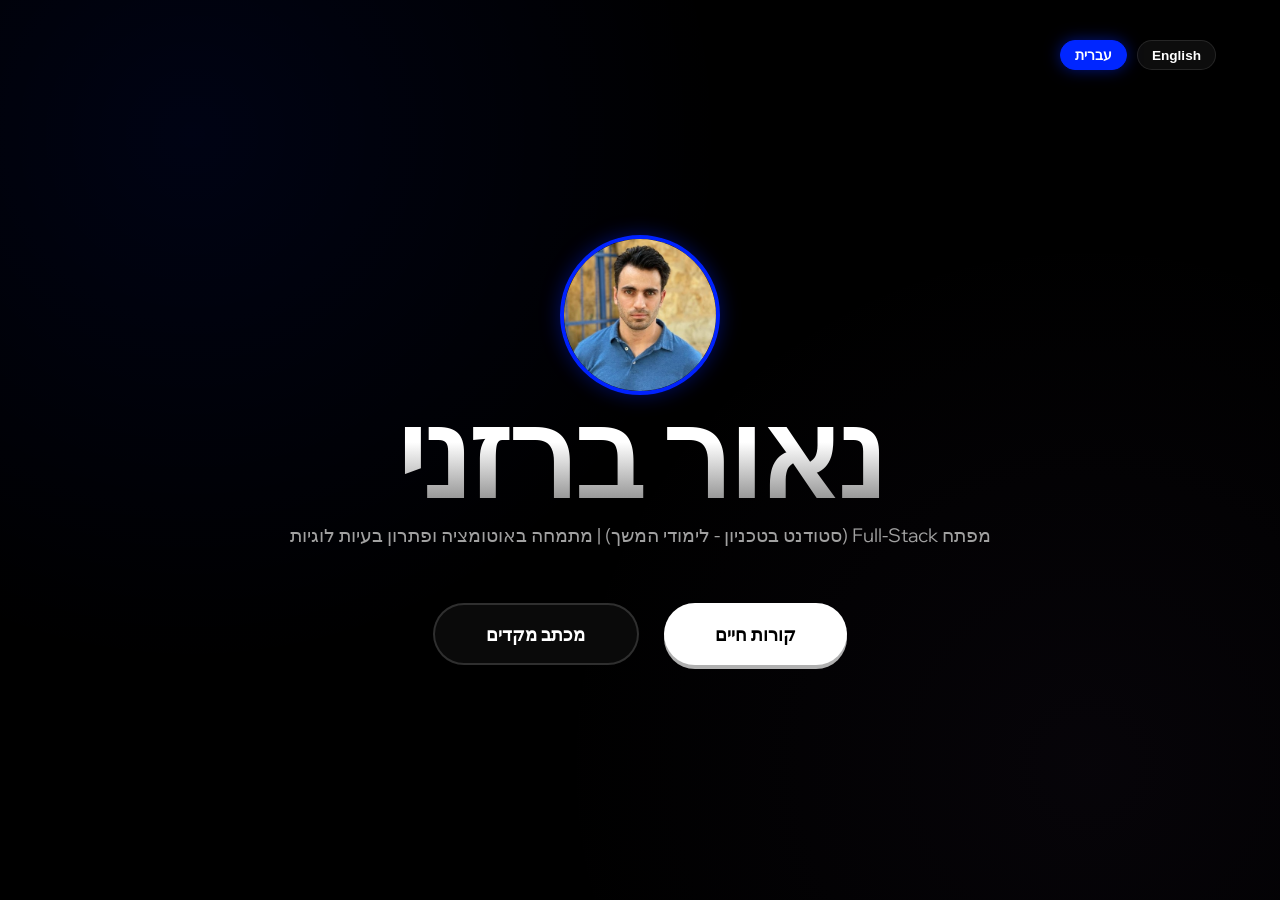
==== commit b1412e86: "Add files via upload" ====
--- a/index.html
+++ b/index.html
@@ -15,10 +15,10 @@
   <body class="index-page lang-he">
     <header class="header">
       <div class="lang-switch">
-        <button class="lang-btn" id="btn-en" onclick="setLanguage('en')">
+        <button id="btn-en" class="lang-btn" onclick="setLanguage('en')">
           English
         </button>
-        <button class="lang-btn active" id="btn-he" onclick="setLanguage('he')">
+        <button id="btn-he" class="lang-btn" onclick="setLanguage('he')">
           עברית
         </button>
       </div>
--- a/style.css
+++ b/style.css
@@ -53,6 +53,19 @@
   justify-content: flex-end;
 }
 
+/* Language Switcher Container */
+.language-switcher {
+  display: flex !important;
+  justify-content: center; /* מרכז את הכפתורים */
+  width: 100%;
+  gap: 10px;
+  
+  /* הקסם: מקבע את הסדר משמאל לימין בכל מצב */
+  direction: ltr !important; 
+  flex-direction: row !important; 
+}
+
+
 .lang-btn {
   background: rgba(255, 255, 255, 0.05);
   border: 1px solid rgba(255, 255, 255, 0.1);
@@ -62,6 +75,8 @@
   cursor: pointer;
   font-weight: 600;
   transition: var(--transition);
+  direction: ltr;
+  unicode-bidi: isolate
 }
 
 .lang-btn.active {
@@ -239,19 +254,32 @@
   background-color: #000;
   min-height: 100vh;
 }
-
-/* יישור טקסט דו-צדדי - זה מה שיוצר קווים ישרים בסוף כל שורה */
+/* הגדרות בסיס לכל סקשן */
 .resume-section {
   margin-bottom: 40px;
+  /* מחקנו מכאן את ה-justify הכללי */
+}
+
+/* --- הגדרות יישור מבוססות שפה --- */
+
+/* בעברית (RTL) - נשמור על המתיחה הדו-צדדית שאתה אוהב */
+[dir="rtl"] .resume-section {
   text-align: justify;
   text-justify: inter-word;
 }
 
-/* כותרות סקשן - נשארות במרכז ליצירת סדר ויזואלי */
-.resume-section h3 {
-  text-align: center;
-  color: #ffffff; /* לבן בוהק */
-  font-weight: 700;
+/* באנגלית (LTR) - יישור נקי לשמאל בלבד */
+[dir="ltr"] .resume-section {
+  text-align: left !important;
+  text-justify: none !important;
+}
+
+/* כותרות סקשן - תמיד במרכז */
+.resume-section h3, 
+.section-title {
+  text-align: center !important;
+  display: block;
+  width: 100%;
 
   /* הילה סופר עדינה - רק כדי להפריד מהרקע בלי "ללכלך" את האותיות */
   text-shadow: 0 0 2px rgba(255, 255, 255, 0.4);
@@ -275,10 +303,27 @@
   /* מחקנו מכאן את ה-border-right וה-padding-right */
 }
 
-[dir="ltr"] .profile-text, 
-[dir="ltr"] ul {
+/* --- הגדרה כללית לפרופיל (עיצוב וצבע) --- */
+.profile-text {
+  font-size: 0.95rem;
+  color: #e0e0e0;
+  line-height: 1.6;
+  margin: 0 auto 30px auto;
+  max-width: 90%;
+}
+
+/* --- הגדרות יישור לפי שפה --- */
+
+/* מצב עברית (RTL) - יישור לימין או מתיחה */
+[dir="rtl"] .profile-text {
+  text-align: justify;
+  text-justify: inter-word;
+}
+
+/* מצב אנגלית (LTR) - יישור נקי לשמאל בלבד */
+[dir="ltr"] .profile-text {
   text-align: left;
-  text-justify: none;
+  text-justify: none; /* מבטל את המתיחה שהורסת את האנגלית */
 }
 
 /* כשהדף בעברית (RTL) - קו לימין */
@@ -449,16 +494,30 @@
   box-shadow: 0 0 15px var(--wix-glow);
 }
 
-/* התאמה לנייד */
+/* התאמה לנייד - גרסה משודרגת */
 @media (max-width: 768px) {
   .main-nav {
-    padding: 0 20px;
-  }
+    flex-direction: column; /* גורם לשפות ולניווט להיות אחד מתחת לשני */
+    gap: 15px;
+    padding: 15px 10px;
+    height: auto; /* מאפשר ל-header לגדול */
+    align-items: center;
+  }
+
   .nav-links {
     gap: 15px;
-  }
+    justify-content: center;
+    width: 100%;
+  }
+
   .nav-item {
     font-size: 0.9rem;
+    white-space: nowrap; /* מונע מהטקסט של הלינקים להישבר בצורה מכוערת */
+  }
+
+  .language-switcher {
+    justify-content: center;
+    width: 100%;
   }
 }
 
@@ -506,15 +565,6 @@
   font-weight: bold;
 }
 
-/* עיצוב הטקסט שמתחת לכותרת */
-.profile-text {
-  font-size: 0.95rem; /* גודל זהה לטקסט הפירוט ב-li */
-  color: #e0e0e0; /* צבע הטקסט הבהיר מהתמונה */
-  line-height: 1.6;
-  text-align: right; /* יישור לימין כפי שמופיע בתמונות ה-RTL שלך */
-  margin: 0 auto 30px auto;
-  max-width: 90%; /* מבטיח שהטקסט יישאר ממורכז ויזואלית בדף */
-}
 
 .resume-header {
   text-align: center;
@@ -641,11 +691,6 @@
 [dir="rtl"] li::before { right: -15px; }
 [dir="ltr"] li::before { left: -15px; }
 
-/* פסקת פרופיל */
-.profile-text {
-  text-align: justify;
-  text-justify: inter-word;
-}
 
 /* --- Cover Letter Page Specific Styles --- */
 
